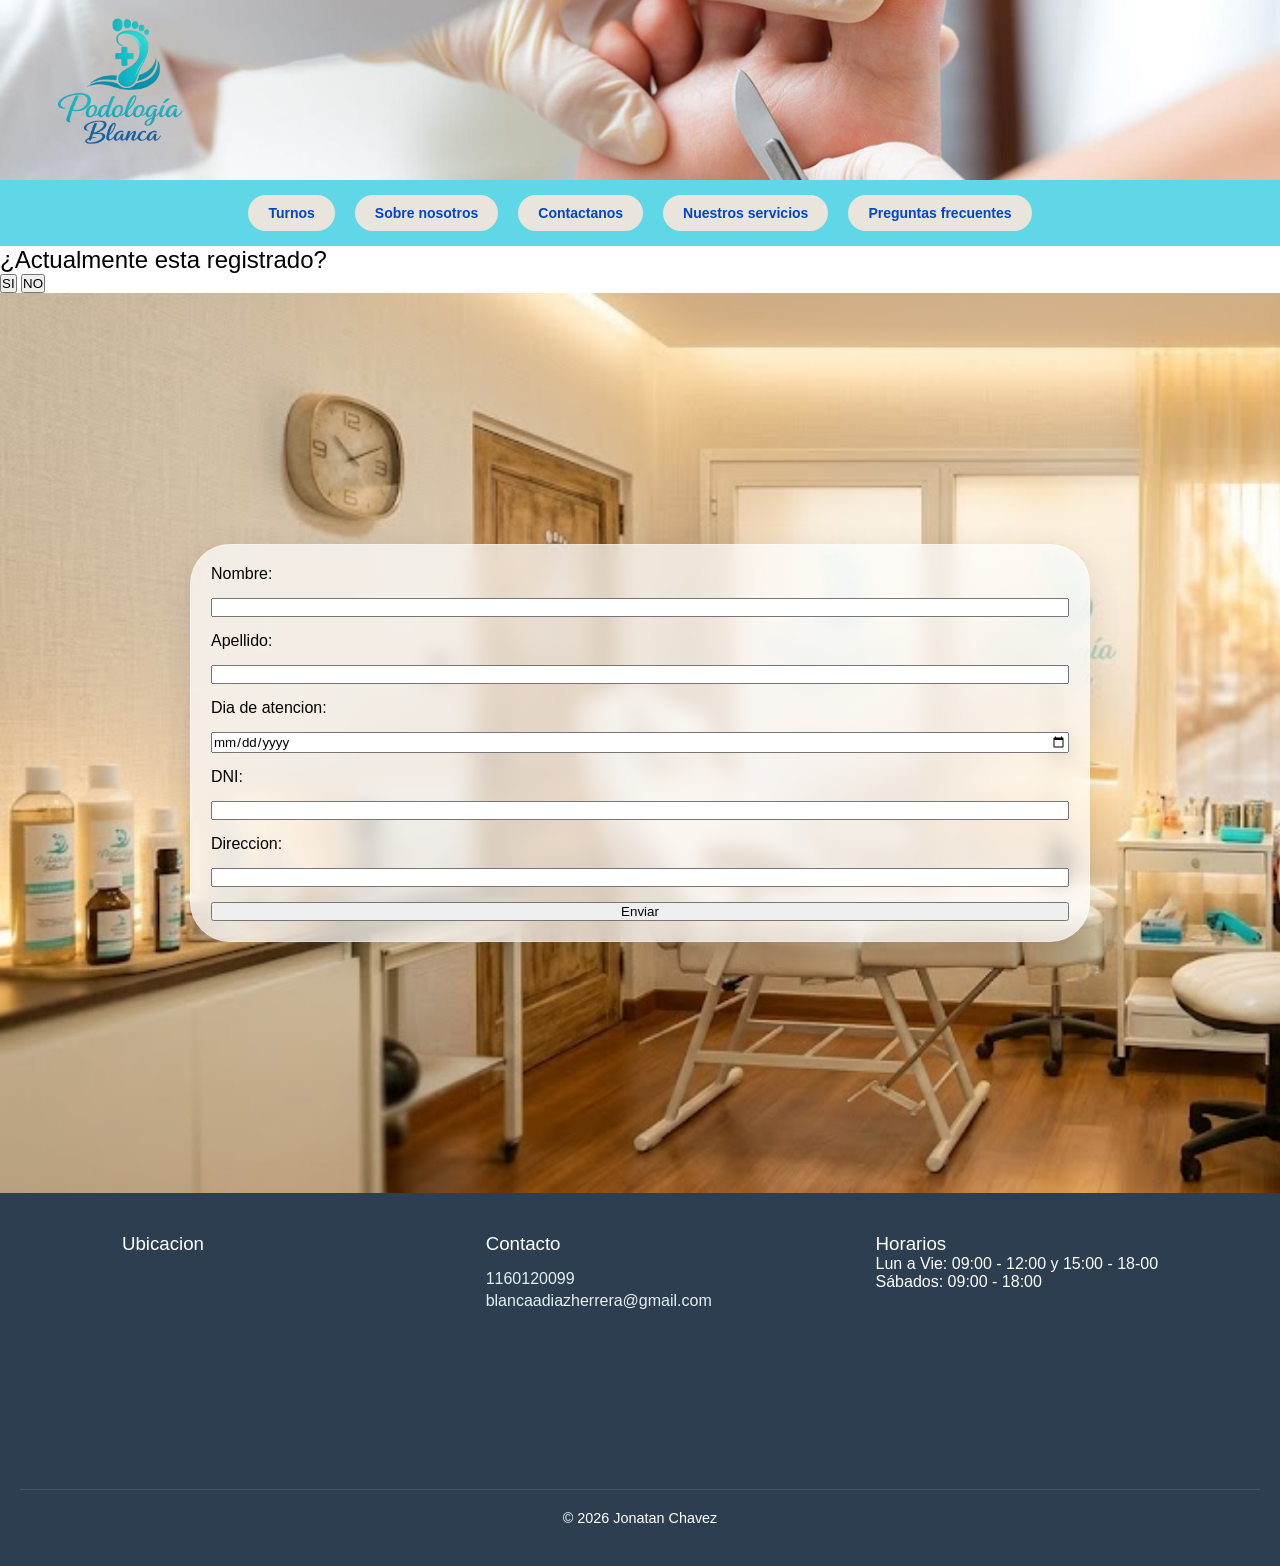
==== Paginas/pedirTurno.html @ 7e16dc36 "Agregue el formulario de registro" ====
<!DOCTYPE html>
<html lang="es">

<head>
    <meta charset="UTF-8">
    <meta name="viewport" content="width=device-width, initial-scale=1.0">
    <link rel="stylesheet" href="../css/style.css">
    <title>Document</title>
</head>

<body>
    <header>
        <section class="banner">
            <div>

                <img src="../Imagenes/logo.png" width="400">

            </div>
        </section>
        <section class="Contenedor_menu">
            <nav>
                <ul class="Menu">

                    <li><a href="Paginas/pedirTurno.html" class="Menu__link">Turnos</a></li>
                    <li><a href="#Sobre_Nosotros" class="Menu__link">Sobre nosotros</a></li>
                    <li><a href="#Contacto" class="Menu__link">Contactanos</a></li>
                    <li><a href="#Nuestros_Servicios" class="Menu__link">Nuestros servicios</a></li>
                    <li><a href="#" class="Menu__link">Preguntas frecuentes</a></li>

                </ul>
            </nav>
        </section>
    </header>
    <main>
        <section>
            <div>
                <h1>
                    ¿Actualmente esta registrado?
                </h1>
            </div>
            <div>
                <input type="submit" value="SI">
                <input type="submit" value="NO">
            </div>
        </section>
        <section class="Contenedor_formulario">
            <form method="post" action="https://formspree.io/f/xaqvjdea">
                <input type="hidden" name="_redirect" value="https://tusitio.com/gracias.html">
                <label for="nombre">Nombre:</label><input type="text" id="nombre" name="nombre" required>
                <label for="apellido">Apellido:</label><input type="text" id="apellido" name="apellido" required>
                <label for="fechaNacimiento">Dia de atencion:</label><input type="date" id="fechaNacimiento"
                    name="fechaNacimiento" required>
                <label for="DNI">DNI:</label><input type="tel" id="DNI" name="DNI" required>
                <label for="direccion">Direccion:</label><input type="text" id="direccion" name="direccion" required>
                
                <input type="submit" name="enviar" value="Enviar">

            </form>
        </section>

    </main>
    <footer>
        <section class="datos">
            <div class="Ubicacion_consultorio">
                <h3 class="Ubicacion_consultorio_titulo">Ubicacion</h3>
                <iframe class="Ubicacion_consultorio_mapa"
                    src="https://www.google.com/maps/embed?pb=!1m18!1m12!1m3!1d205.39168539645226!2d-58.810558196940406!3d-34.54679541060669!2m3!1f0!2f0!3f0!3m2!1i1024!2i768!4f13.1!3m3!1m2!1s0x95bc97c4885ce3ed%3A0x20081d88334b9212!2sPodologia%20blanca!5e0!3m2!1ses!2sar!4v1775570285850!5m2!1ses!2sar"
                    width="200" height="200" style="border:0;" allowfullscreen="" loading="lazy"
                    referrerpolicy="no-referrer-when-downgrade"></iframe>

            </div>
            <div class="Contacto_profesional" id="Contacto">
                <h3 class="Contacto_profesional_titulo">Contacto</h3>

                <p>

                    <i class="bi bi-whatsapp text-success" style="font-size: 2rem;"></i>
                    <a href="https://wa.me/5491160120099" target="_blank" class="footer__link-wa">1160120099</a>
                </p>
                <p>
                    <i class="bi bi-envelope"></i>
                    <a href="mailto:blancaadiazherrera@gmail.com" target="_blank">blancaadiazherrera@gmail.com</a>
                </p>

            </div>
            <div>
                <h3>Horarios</h3>
                <p>Lun a Vie: 09:00 - 12:00 y 15:00 - 18-00</p>
                <p>Sábados: 09:00 - 18:00</p>
            </div>
            </div>
        </section>
        <section class="derechoAutor">
            <div>
                <p>&copy; 2026 Jonatan Chavez</p>
            </div>
        </section>
    </footer>
</body>

</html>
---- css/style.css ----
* {
    margin: 0;
    padding: 0;
    box-sizing: border-box;
    font-family: "Limelight", sans-serif;
    font-weight: 400;
    font-style: normal;

}

.banner img {
    width: 80%;
    /* Que el logo no ocupe todo el ancho */
    max-width: 250px;
    height: auto;
}

.banner {
    background-image: url('../Imagenes/podologia.jpg');
    background-size: cover;
    background-position: center 30%;
    background-repeat: no-repeat;
    justify-content: center;
    height: 180px;
    align-items: center;

}

.Menu {
    list-style: none;
    display: flex;
    align-items: center;
    justify-content: center;
    flex-wrap: wrap;
    gap: 20px;
    padding: 10px;
    background-color: #60d7e7;
    backdrop-filter: blur(5px);
    /* Efecto de desenfoque muy moderno */
    padding: 15px 0;
}


.Menu__link {
    display: inline-block;
    /* Permite que el botón tenga ancho y alto */
    text-decoration: none;
    /* ¡Acá quitamos la barrita de abajo! */
    padding: 10px 20px;
    /* El "relleno" que le da forma de botón */
    border-radius: 25px;
    /* Bordes redondeados (estilo amigable) */
    font-weight: bold;
    transition: 0.3s;
    /* Hace que el cambio de color sea suave */
    font-size: 14px;
    /* Colores base */
    background-color: #e9e5dd;
    color: #0343CE;
}

.Menu__link:hover {
    background-color: #18cac1;
    color: white;
    transform: translateY(-10px);
}

/* EL PADRE: Maneja el fondo de toda la franja y el espacio con el menú */
.Contenedor_Perfil_profesional {
    width: 100%;
    background-color: #f5f4f3;
    /* Gris muy suave para dar contraste */
    padding: 100px 0;
    /* ESTO lo separa del menú (arriba) y de servicios (abajo) */
    display: flex;
    /* Ayuda a centrar al hijo */
    justify-content: center;
    text-align: center;
}

/* EL HIJO: El "simil cuadrado" cian */
.Perfil_profesional {
    display: flex;
    align-items: center;
    gap: 40px;


    max-width: 1100px;
    /* Ancho máximo de la tarjeta */
    width: 90%;
    /* Para que no toque los bordes en pantallas chicas */

    background-color: ;
    /* Tu color de identidad */
    padding: 50px;
    /* Espacio interno para que el contenido respire */
    border-radius: 25px;
    /* Bordes redondeados modernos */

    /* Sombra y borde fino */
    box-shadow: 0 15px 35px rgba(0, 0, 0, 0.1);
    border: 1px solid rgba(0, 0, 0, 0.05);
}

.Perfil_profesional_img {
    width: 250px;
    /* Ajustalo a tu gusto */
    height: 250px;
    object-fit: cover;
    /* Esto evita que la foto se deforme */
    border-radius: 15px;
    /* Un poquito de redondeo para que haga juego */
}

.Perfil_profesional_img {
    width: 280px;
    height: 280px;
    object-fit: cover;
    /* Clave para que no se estire */
    border-radius: 15px;
    box-shadow: 0 5px 15px rgba(0, 0, 0, 0.1);
}

.Contenedor_Servicios {
    display: flex;
    flex-wrap: wrap;
    align-items: center;
    text-align: center;
    gap: 20px;
    padding: 100px;
    justify-content: space-evenly;
    border-top: 5px solid rgba(7, 0, 0, 0.05);
    background-color: #32E7FB;
}

.cajaServicio {

    display: flex;
    flex-direction: column;
    /* Alinea contenido de la tarjeta en vertical */
    flex: 1 1 300px;
    /* Permite que crezcan y ocupen el espacio parejo */
    min-height: 100%;
    box-shadow: 0 4px 6px rgba(0, 0, 0, 0.1);

    /* Asegura que ocupen todo el alto del padre */
    background-color: #feffff;
    border-radius: 5px
}

main img {
    width: 100%;
    height: 180px;
    /* Altura fija para las imágenes */
    object-fit: cover;
    /* Recorta la imagen para que no se deforme */
    border-radius: 10px;
    margin-bottom: 15px;
}


.beneficios {
    display: flex;
    justify-content: center;
    flex-wrap: wrap;
    gap: 20px;
    padding: 40px;
    align-items: stretch;
    border-top: 5px solid rgba(7, 0, 0, 0.05);
    background-color: #f8f7f5;

}

.beneficio-card {
    /* En lugar de flex: 1, usamos un ancho fijo pero flexible */
    flex: 0 1 300px;

    display: flex;
    flex-direction: column;
    /* Alinea contenido en vertical */
    justify-content: space-evenly;
    /* Empuja el texto hacia abajo de forma pareja */

    text-align: center;
    padding: 25px;
    border-radius: 15px;
    background-color: #fdfaf7;
    box-shadow: 0 4px 10px rgba(0, 0, 0, 0.1);


    /* Para que el borde no se vea tan fuerte si lo tenés */
    border: none;
}

footer {
    display: flex;
    flex-direction: column;
    /* Esto los pone uno arriba del otro */
    align-items: center;
    /* Centra ambos bloques horizontalmente */
    padding: 40px 20px;
    background-color: #2c3e50;
    /* Probá este color más oscuro, ¡va a resaltar más! */
    color: white;
    gap: 30px;
}

.datos {
    display: flex;
    justify-content: space-around;
    /* Si adentro tenés varias columnas, esto las separa */
    width: 100%;
    max-width: 1200px;
    flex-wrap: wrap;

}

.derechoAutor {
    width: 100%;
    text-align: center;
    /* Centra el texto del copyright */
    border-top: 1px solid rgba(255, 255, 255, 0.1);
    /* Una línea sutil para separar */
    padding-top: 20px;
    font-size: 0.9rem;

}

footer a {
    color: #e6f1ef;
    /* O blanco */
    text-decoration: none;
}


footer a:hover {
    text-decoration: underline;
}

.Contenedor_formulario{
    background-image: url('../Imagenes/Imagen\ de\ fondo.png'); /* O un color */
    background-size: cover;
    display: flex;            /* 1. Activamos el modo Flexbox */
    justify-content: center;  /* 2. Centra de forma horizontal (izquierda a derecha) */
    align-items: center;      /* 3. Centra de forma vertical (arriba a abajo) */
    min-height: 100vh;        /* 4. Le damos altura a la sección (toda la pantalla) */
}

.Contenedor_formulario form{
    display: flex;            /* Activamos flex dentro del formulario */
    flex-direction: column;   /* ¡Clave! Esto pone los ítems uno debajo del otro */
    gap: 15px;                /* Crea espacio entre cada campo sin usar margin */
    width: 900px;             /* Le damos un ancho para que no ocupe toda la pantalla */
    padding: 20px;
    background-color: rgba(255, 255, 255, 0.7); 
    
    /* 2. EL TRUCO: Desenfoca lo que está detrás del cuadro */
    backdrop-filter: blur(10px); 
    
    /* 3. Estética opcional para que parezca un cuadro real */
    border: 1px solid rgba(255, 255, 255, 0.3);
    border-radius: 40px;
    box-shadow: 0 8px 32px rgba(0, 0, 0, 0.1);
}
.opcion_radio{
    display: flex;
    gap: 10px;
    align-items: center;
}

/* --- RESPONSIVE DESIGN (PARA CELULARES) --- */

@media (max-width: 768px) {

    /* Esto hace que el fondo verde cubra TODO de borde a borde */
    .Contenedor_Perfil_profesional,
    .Contenedor_Servicios,
    .beneficios {
        width: 100%;
        display: block;
        /* Cambiamos a block para que el contenido empuje el fondo hacia abajo */
        padding: 50px 0;
        overflow: hidden;
        /* Evita que cosas raras se salgan por los costados */
    }

    /* 2. Arreglar el cuadro de Blanca (el que se ve mal en la foto) */
    .Perfil_profesional {
        flex-direction: column;
        /* La foto arriba, el texto abajo */
        align-items: center;
        width: 90%;
        margin: 0 auto;
        /* Centra el cuadro cian en la pantalla */
        padding: 20px;
    }

    .Perfil_profesional_texto {
        width: 100%;
        text-align: center;
        /* Centramos el texto para que no quede pegado a la derecha */
        margin-top: 20px;
    }

    /* 3. Las imágenes en el celular deben ser más flexibles */
    .Perfil_profesional_img {
        max-width: 200px;
        height: auto;
    }


}
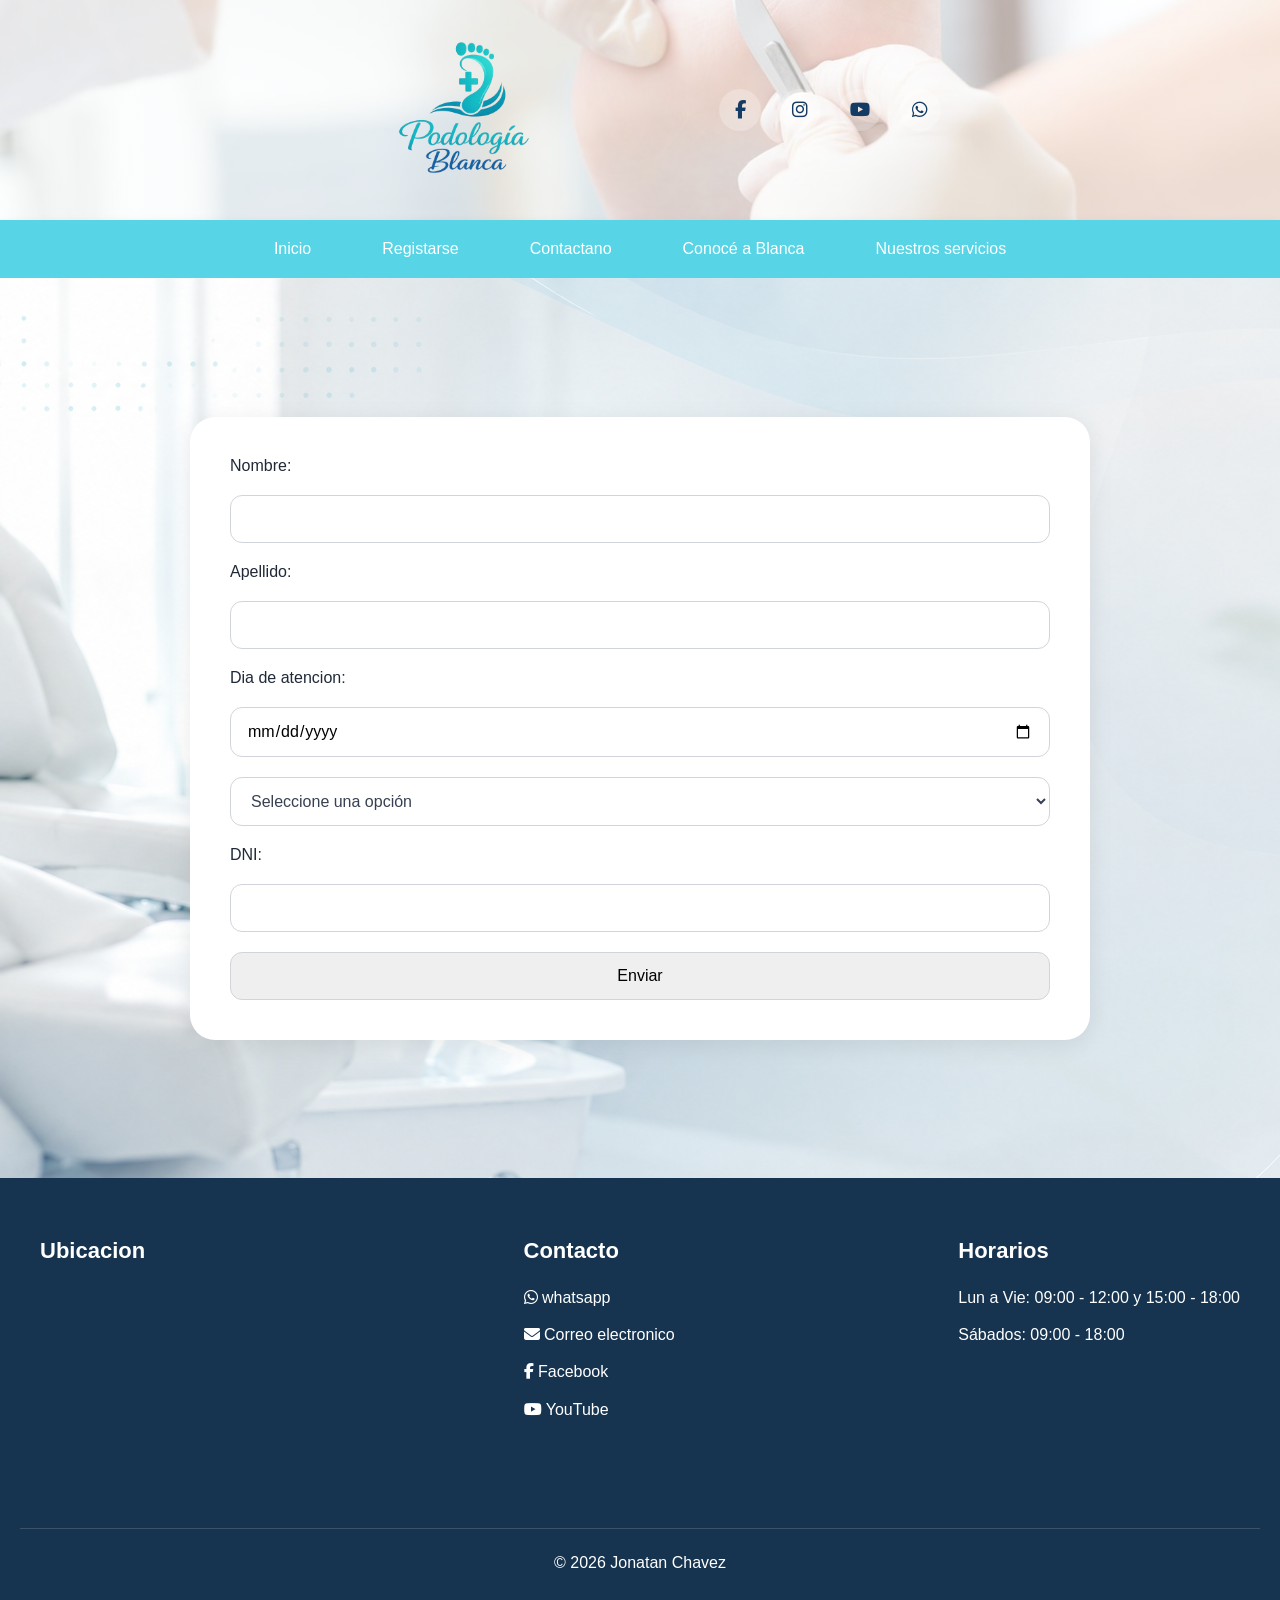
==== commit 705b7ab0: "Cambie banner, imagen de fondo del main, agregue logo redes sociales,temine los formularios registro" ====
--- a/Paginas/pedirTurno.html
+++ b/Paginas/pedirTurno.html
@@ -5,44 +5,62 @@
     <meta charset="UTF-8">
     <meta name="viewport" content="width=device-width, initial-scale=1.0">
     <link rel="stylesheet" href="../css/style.css">
-    <title>Document</title>
+    <link rel="preconnect" href="https://fonts.googleapis.com">
+    <link rel="preconnect" href="https://fonts.gstatic.com" crossorigin>
+    <link
+        href="https://fonts.googleapis.com/css2?family=Black+Ops+One&family=Google+Sans:ital,opsz,wght@0,17..18,400..700;1,17..18,400..700&family=Limelight&family=Source+Code+Pro:ital,wght@0,200..900;1,200..900&display=swap"
+        rel="stylesheet">
+    <link rel="stylesheet" href="https://cdnjs.cloudflare.com/ajax/libs/font-awesome/6.5.2/css/all.min.css">
+    <title>Turnos</title>
 </head>
 
 <body>
     <header>
         <section class="banner">
-            <div>
 
-                <img src="../Imagenes/logo.png" width="400">
+            <div class="banner-contenido">
+
+                <img src="../Imagenes/logo.png" class="logo">
+
+                <div class="redes-superior">
+
+                    <a href="#">
+                        <i class="fa-brands fa-facebook-f"></i>
+                    </a>
+
+                    <a href="#">
+                        <i class="fa-brands fa-instagram"></i>
+                    </a>
+
+                    <a href="#">
+                        <i class="fa-brands fa-youtube"></i>
+                    </a>
+
+                    <a href="#">
+                        <i class="fa-brands fa-whatsapp"></i>
+                    </a>
+
+                </div>
 
             </div>
+
         </section>
         <section class="Contenedor_menu">
             <nav>
                 <ul class="Menu">
 
-                    <li><a href="Paginas/pedirTurno.html" class="Menu__link">Turnos</a></li>
-                    <li><a href="#Sobre_Nosotros" class="Menu__link">Sobre nosotros</a></li>
-                    <li><a href="#Contacto" class="Menu__link">Contactanos</a></li>
-                    <li><a href="#Nuestros_Servicios" class="Menu__link">Nuestros servicios</a></li>
-                    <li><a href="#" class="Menu__link">Preguntas frecuentes</a></li>
+                    <li><a href="../index.html" class="Menu__link">Inicio</a></li>
+                    <li><a href="./registro.html" class="Menu__link">Registarse</a></li>
+                    <li><a href="#Contacto" class="Menu__link">Contactano</a></li>
+                    <li><a href="../index.html#Sobre_Nosotros" class="Menu__link">Conocé a Blanca</a></li>
+                    <li><a href="../index.html#Nuestros_Servicios" class="Menu__link">Nuestros servicios</a></li>
+
 
                 </ul>
             </nav>
         </section>
     </header>
     <main>
-        <section>
-            <div>
-                <h1>
-                    ¿Actualmente esta registrado?
-                </h1>
-            </div>
-            <div>
-                <input type="submit" value="SI">
-                <input type="submit" value="NO">
-            </div>
-        </section>
         <section class="Contenedor_formulario">
             <form method="post" action="https://formspree.io/f/xaqvjdea">
                 <input type="hidden" name="_redirect" value="https://tusitio.com/gracias.html">
@@ -50,9 +68,37 @@
                 <label for="apellido">Apellido:</label><input type="text" id="apellido" name="apellido" required>
                 <label for="fechaNacimiento">Dia de atencion:</label><input type="date" id="fechaNacimiento"
                     name="fechaNacimiento" required>
+                <select id="motivo" name="motivo" required>
+
+                    <option value="">Seleccione una opción</option>
+
+                    <option value="quiropodia">
+                        Quiropodia Integral
+                    </option>
+
+                    <option value="uñas_encarnadas">
+                        Uñas encarnadas
+                    </option>
+
+                    <option value="hongos">
+                        Onicomicosis / Hongos
+                    </option>
+
+                    <option value="plantillas">
+                        Plantillas y biomecánica
+                    </option>
+
+                    <option value="pie_diabetico">
+                        Pie diabético
+                    </option>
+
+                    <option value="otro">
+                        Otro
+                    </option>
+
+                </select>
                 <label for="DNI">DNI:</label><input type="tel" id="DNI" name="DNI" required>
-                <label for="direccion">Direccion:</label><input type="text" id="direccion" name="direccion" required>
-                
+
                 <input type="submit" name="enviar" value="Enviar">
 
             </form>
@@ -74,18 +120,31 @@
 
                 <p>
 
-                    <i class="bi bi-whatsapp text-success" style="font-size: 2rem;"></i>
-                    <a href="https://wa.me/5491160120099" target="_blank" class="footer__link-wa">1160120099</a>
+                    <i class="fa-brands fa-whatsapp icono-red"></i>
+                    <a href="https://wa.me/5491160120099" target="_blank" class="footer__link-wa">whatsapp</a>
                 </p>
                 <p>
-                    <i class="bi bi-envelope"></i>
-                    <a href="mailto:blancaadiazherrera@gmail.com" target="_blank">blancaadiazherrera@gmail.com</a>
+                    <i class="fa-solid fa-envelope icono-red"></i>
+                    <a href="mailto:blancaadiazherrera@gmail.com" target="_blank">Correo electronico</a>
+                </p>
+                <p>
+                    <i class="fa-brands fa-facebook-f icono-red"></i>
+                    <a href="https://facebook.com" target="_blank">
+                        Facebook
+                    </a>
+                </p>
+
+                <p>
+                    <i class="fa-brands fa-youtube icono-red"></i>
+                    <a href="https://youtube.com" target="_blank">
+                        YouTube
+                    </a>
                 </p>
 
             </div>
             <div>
                 <h3>Horarios</h3>
-                <p>Lun a Vie: 09:00 - 12:00 y 15:00 - 18-00</p>
+                <p>Lun a Vie: 09:00 - 12:00 y 15:00 - 18:00</p>
                 <p>Sábados: 09:00 - 18:00</p>
             </div>
             </div>
--- a/css/style.css
+++ b/css/style.css
@@ -2,311 +2,670 @@
     margin: 0;
     padding: 0;
     box-sizing: border-box;
-    font-family: "Limelight", sans-serif;
-    font-weight: 400;
-    font-style: normal;
-
-}
-
-.banner img {
-    width: 80%;
-    /* Que el logo no ocupe todo el ancho */
-    max-width: 250px;
+    font-family: 'Poppins', sans-serif;
+}
+
+body {
+    background-color: #f7fbfc;
+    color: #1f2937;
+}
+
+/* =========================
+   HEADER / BANNER
+========================= */
+
+.banner {
+    background-image:
+        linear-gradient(rgba(255, 255, 255, 0.65),
+            rgba(255, 255, 255, 0.65)),
+        url('../Imagenes/podologia.jpg');
+
+    background-size: cover;
+    background-position: center;
+    background-repeat: no-repeat;
+
+    height: 220px;
+
+    display: flex;
+    justify-content: center;
+    align-items: center;
+}
+
+.logo {
+    width: 260px;
     height: auto;
 }
 
-.banner {
-    background-image: url('../Imagenes/podologia.jpg');
-    background-size: cover;
-    background-position: center 30%;
-    background-repeat: no-repeat;
-    justify-content: center;
-    height: 180px;
-    align-items: center;
-
-}
+.banner-contenido {
+
+    width: 100%;
+
+    max-width: 1200px;
+
+    display: flex;
+
+    justify-content: center;
+
+    align-items: center;
+
+    gap: 120px;
+
+    padding: 0 40px;
+}
+
+.redes-superior {
+
+    display: flex;
+
+    gap: 18px;
+
+    align-items: center;
+
+    justify-content: center;
+
+}
+
+.redes-superior a {
+
+    width: 42px;
+    height: 42px;
+
+    border-radius: 50%;
+
+    background-color: rgba(255, 255, 255, 0.25);
+
+    display: flex;
+
+    justify-content: center;
+    align-items: center;
+
+    color: #143b63;
+
+    font-size: 18px;
+
+    text-decoration: none;
+
+    transition: 0.3s ease;
+}
+
+.redes-superior a:hover {
+
+    background-color: #57d4e5;
+
+    color: white;
+
+    transform: translateY(-3px);
+}
+
+/* =========================
+   MENU
+========================= */
 
 .Menu {
     list-style: none;
-    display: flex;
-    align-items: center;
-    justify-content: center;
+
+    display: flex;
+    justify-content: center;
+    align-items: center;
     flex-wrap: wrap;
-    gap: 20px;
-    padding: 10px;
-    background-color: #60d7e7;
-    backdrop-filter: blur(5px);
-    /* Efecto de desenfoque muy moderno */
-    padding: 15px 0;
-}
-
+
+    gap: 35px;
+
+    background-color: #57d4e5;
+
+    padding: 20px;
+
+    box-shadow: 0 2px 10px rgba(0, 0, 0, 0.05);
+}
 
 .Menu__link {
-    display: inline-block;
-    /* Permite que el botón tenga ancho y alto */
     text-decoration: none;
-    /* ¡Acá quitamos la barrita de abajo! */
-    padding: 10px 20px;
-    /* El "relleno" que le da forma de botón */
-    border-radius: 25px;
-    /* Bordes redondeados (estilo amigable) */
-    font-weight: bold;
-    transition: 0.3s;
-    /* Hace que el cambio de color sea suave */
-    font-size: 14px;
-    /* Colores base */
-    background-color: #e9e5dd;
-    color: #0343CE;
+
+    color: white;
+
+    font-size: 16px;
+    font-weight: 500;
+
+    padding: 10px 18px;
+
+    border-radius: 30px;
+
+    transition: all 0.3s ease;
 }
 
 .Menu__link:hover {
-    background-color: #18cac1;
+    background-color: rgba(255, 255, 255, 0.20);
+
+    transform: translateY(-2px);
+}
+
+/* =========================
+   MAIN
+========================= */
+
+main {
+
+    background-image: url('../Imagenes/fondo-podologia-suave.png');
+
+    background-size: cover;
+
+    background-position: center;
+
+}
+
+body {
+    background-color: #f7fbfc;
+    color: #1f2937;
+    overflow-x: hidden;
+}
+
+/* =========================
+   HERO / PERFIL
+========================= */
+
+.Contenedor_Perfil_profesional {
+    display: flex;
+    justify-content: center;
+
+    padding: 70px 20px;
+}
+
+.Perfil_profesional {
+    display: flex;
+    align-items: center;
+    gap: 60px;
+    position: relative;
+    z-index: 2;
+
+    max-width: 1200px;
+    width: 100%;
+
+    padding: 50px;
+
+    background-color: white;
+
+    border-radius: 30px;
+
+    box-shadow: 0 5px 25px rgba(0, 0, 0, 0.08);
+}
+
+.Perfil_profesional_img {
+    width: 320px;
+    height: 320px;
+
+    object-fit: cover;
+
+    border-radius: 20px;
+
+    box-shadow: 0 5px 20px rgba(0, 0, 0, 0.10);
+}
+
+.Perfil_profesional_texto {
+    flex: 1;
+}
+
+.Perfil_profesional_texto h2 {
+    font-size: 42px;
+
+    color: #143b63;
+
+    margin-bottom: 25px;
+
+    line-height: 1.2;
+}
+
+.Perfil_profesional_texto p {
+    font-size: 17px;
+
+    line-height: 1.8;
+
+    color: #555;
+}
+
+/* =========================
+   SERVICIOS
+========================= */
+
+.Contenedor_Servicios {
+    max-width: 1300px;
+
+    margin: 0 auto;
+
+    display: flex;
+    justify-content: center;
+    flex-wrap: wrap;
+
+    gap: 30px;
+
+    padding: 30px 20px 80px;
+}
+
+.titulo-seccion {
+
+    text-align: center;
+
+    padding: 40px 20px 10px;
+}
+
+.titulo-seccion h2 {
+
+    font-size: 42px;
+
+    color: #143b63;
+
+    margin-bottom: 12px;
+
+    font-weight: 700;
+}
+
+.titulo-seccion p {
+
+    font-size: 18px;
+
+    color: #6b7280;
+
+    max-width: 700px;
+
+    margin: 0 auto;
+
+    line-height: 1.7;
+}
+
+.cajaServicio {
+    background-color: white;
+
+    border-radius: 20px;
+
+    overflow: hidden;
+
+    box-shadow: 0 5px 20px rgba(0, 0, 0, 0.08);
+
+    transition: 0.3s ease;
+
+    flex: 1 1 300px;
+
+    max-width: 350px;
+
+    text-align: center;
+
+    padding-bottom: 25px;
+}
+
+.cajaServicio:hover {
+    transform: translateY(-10px);
+
+    box-shadow: 0 12px 30px rgba(0, 0, 0, 0.15);
+}
+
+.cajaServicio h2 {
+    font-size: 22px;
+
+    padding: 20px 15px 10px;
+
+    color: #143b63;
+}
+
+.cajaServicio p {
+    padding: 0 20px;
+
+    line-height: 1.7;
+
+    color: #555;
+
+    font-size: 15px;
+}
+
+.cajaServicio img {
+    width: 100%;
+
+    height: 220px;
+
+    object-fit: cover;
+}
+
+.servicio-link {
+
+    text-decoration: none;
+
+    color: inherit;
+}
+
+/* =========================
+   BENEFICIOS
+========================= */
+
+.beneficios {
+    max-width: 1200px;
+
+    margin: 0 auto;
+
+    display: flex;
+    justify-content: center;
+    flex-wrap: wrap;
+
+    gap: 25px;
+
+    padding: 20px 20px 80px;
+}
+
+.beneficio-card {
+    background-color: white;
+
+    border-radius: 20px;
+
+    padding: 35px;
+
+    flex: 1 1 300px;
+
+    text-align: center;
+
+    box-shadow: 0 5px 20px rgba(0, 0, 0, 0.08);
+
+    transition: 0.3s ease;
+}
+
+.beneficio-card:hover {
+    transform: translateY(-5px);
+}
+
+.icono-clase {
+    font-size: 40px;
+
+    display: block;
+
+    margin-bottom: 20px;
+}
+
+.beneficio-card h3 {
+    margin-bottom: 15px;
+
+    color: #143b63;
+}
+
+.beneficio-card p {
+    line-height: 1.7;
+
+    color: #555;
+}
+
+/* =========================
+   FOOTER
+========================= */
+
+footer {
+    background-color: #16344f;
+
     color: white;
-    transform: translateY(-10px);
-}
-
-/* EL PADRE: Maneja el fondo de toda la franja y el espacio con el menú */
-.Contenedor_Perfil_profesional {
-    width: 100%;
-    background-color: #f5f4f3;
-    /* Gris muy suave para dar contraste */
-    padding: 100px 0;
-    /* ESTO lo separa del menú (arriba) y de servicios (abajo) */
-    display: flex;
-    /* Ayuda a centrar al hijo */
-    justify-content: center;
-    text-align: center;
-}
-
-/* EL HIJO: El "simil cuadrado" cian */
-.Perfil_profesional {
-    display: flex;
-    align-items: center;
+
+    padding: 60px 20px 20px;
+}
+
+.datos {
+    max-width: 1200px;
+
+    margin: 0 auto;
+
+    display: flex;
+    justify-content: space-between;
+    flex-wrap: wrap;
+
     gap: 40px;
-
-
-    max-width: 1100px;
-    /* Ancho máximo de la tarjeta */
-    width: 90%;
-    /* Para que no toque los bordes en pantallas chicas */
-
-    background-color: ;
-    /* Tu color de identidad */
-    padding: 50px;
-    /* Espacio interno para que el contenido respire */
-    border-radius: 25px;
-    /* Bordes redondeados modernos */
-
-    /* Sombra y borde fino */
-    box-shadow: 0 15px 35px rgba(0, 0, 0, 0.1);
-    border: 1px solid rgba(0, 0, 0, 0.05);
-}
-
-.Perfil_profesional_img {
-    width: 250px;
-    /* Ajustalo a tu gusto */
-    height: 250px;
-    object-fit: cover;
-    /* Esto evita que la foto se deforme */
-    border-radius: 15px;
-    /* Un poquito de redondeo para que haga juego */
-}
-
-.Perfil_profesional_img {
-    width: 280px;
-    height: 280px;
-    object-fit: cover;
-    /* Clave para que no se estire */
-    border-radius: 15px;
-    box-shadow: 0 5px 15px rgba(0, 0, 0, 0.1);
-}
-
-.Contenedor_Servicios {
-    display: flex;
-    flex-wrap: wrap;
-    align-items: center;
-    text-align: center;
-    gap: 20px;
-    padding: 100px;
-    justify-content: space-evenly;
-    border-top: 5px solid rgba(7, 0, 0, 0.05);
-    background-color: #32E7FB;
-}
-
-.cajaServicio {
-
-    display: flex;
-    flex-direction: column;
-    /* Alinea contenido de la tarjeta en vertical */
-    flex: 1 1 300px;
-    /* Permite que crezcan y ocupen el espacio parejo */
-    min-height: 100%;
-    box-shadow: 0 4px 6px rgba(0, 0, 0, 0.1);
-
-    /* Asegura que ocupen todo el alto del padre */
-    background-color: #feffff;
-    border-radius: 5px
-}
-
-main img {
-    width: 100%;
-    height: 180px;
-    /* Altura fija para las imágenes */
-    object-fit: cover;
-    /* Recorta la imagen para que no se deforme */
-    border-radius: 10px;
-    margin-bottom: 15px;
-}
-
-
-.beneficios {
-    display: flex;
-    justify-content: center;
-    flex-wrap: wrap;
-    gap: 20px;
-    padding: 40px;
-    align-items: stretch;
-    border-top: 5px solid rgba(7, 0, 0, 0.05);
-    background-color: #f8f7f5;
-
-}
-
-.beneficio-card {
-    /* En lugar de flex: 1, usamos un ancho fijo pero flexible */
-    flex: 0 1 300px;
-
-    display: flex;
-    flex-direction: column;
-    /* Alinea contenido en vertical */
-    justify-content: space-evenly;
-    /* Empuja el texto hacia abajo de forma pareja */
-
-    text-align: center;
-    padding: 25px;
-    border-radius: 15px;
-    background-color: #fdfaf7;
-    box-shadow: 0 4px 10px rgba(0, 0, 0, 0.1);
-
-
-    /* Para que el borde no se vea tan fuerte si lo tenés */
-    border: none;
-}
-
-footer {
-    display: flex;
-    flex-direction: column;
-    /* Esto los pone uno arriba del otro */
-    align-items: center;
-    /* Centra ambos bloques horizontalmente */
-    padding: 40px 20px;
-    background-color: #2c3e50;
-    /* Probá este color más oscuro, ¡va a resaltar más! */
+}
+
+footer h3 {
+    margin-bottom: 20px;
+
+    font-size: 22px;
+}
+
+footer p {
+    margin-bottom: 10px;
+
+    line-height: 1.7;
+}
+
+footer a {
     color: white;
-    gap: 30px;
-}
-
-.datos {
-    display: flex;
-    justify-content: space-around;
-    /* Si adentro tenés varias columnas, esto las separa */
-    width: 100%;
-    max-width: 1200px;
-    flex-wrap: wrap;
-
-}
-
-.derechoAutor {
-    width: 100%;
-    text-align: center;
-    /* Centra el texto del copyright */
-    border-top: 1px solid rgba(255, 255, 255, 0.1);
-    /* Una línea sutil para separar */
-    padding-top: 20px;
-    font-size: 0.9rem;
-
-}
-
-footer a {
-    color: #e6f1ef;
-    /* O blanco */
+
     text-decoration: none;
 }
-
 
 footer a:hover {
     text-decoration: underline;
 }
 
-.Contenedor_formulario{
-    background-image: url('../Imagenes/Imagen\ de\ fondo.png'); /* O un color */
-    background-size: cover;
-    display: flex;            /* 1. Activamos el modo Flexbox */
-    justify-content: center;  /* 2. Centra de forma horizontal (izquierda a derecha) */
-    align-items: center;      /* 3. Centra de forma vertical (arriba a abajo) */
-    min-height: 100vh;        /* 4. Le damos altura a la sección (toda la pantalla) */
-}
-
-.Contenedor_formulario form{
-    display: flex;            /* Activamos flex dentro del formulario */
-    flex-direction: column;   /* ¡Clave! Esto pone los ítems uno debajo del otro */
-    gap: 15px;                /* Crea espacio entre cada campo sin usar margin */
-    width: 900px;             /* Le damos un ancho para que no ocupe toda la pantalla */
-    padding: 20px;
-    background-color: rgba(255, 255, 255, 0.7); 
-    
-    /* 2. EL TRUCO: Desenfoca lo que está detrás del cuadro */
-    backdrop-filter: blur(10px); 
-    
-    /* 3. Estética opcional para que parezca un cuadro real */
-    border: 1px solid rgba(255, 255, 255, 0.3);
-    border-radius: 40px;
-    box-shadow: 0 8px 32px rgba(0, 0, 0, 0.1);
-}
-.opcion_radio{
-    display: flex;
+.Ubicacion_consultorio_mapa {
+    border-radius: 15px;
+}
+
+.derechoAutor {
+    text-align: center;
+
+    margin-top: 40px;
+
+    padding-top: 20px;
+
+    border-top: 1px solid rgba(255, 255, 255, 0.15);
+}
+
+/* =========================
+   FORMULARIO
+========================= */
+
+.Contenedor_formulario {
+    min-height: 100vh;
+
+    display: flex;
+    justify-content: center;
+    align-items: center;
+
+    padding: 40px 20px;
+
+    background: linear-gradient(to bottom, #f7fbfc, #eef7f8);
+    background-image: url('../Imagenes/fondo-podologia-suave.png');
+}
+
+.Contenedor_formulario form {
+    width: 100%;
+    max-width: 900px;
+
+    background-color: white;
+
+    border-radius: 25px;
+
+    padding: 40px;
+
+    display: flex;
+    flex-direction: column;
+
+    gap: 20px;
+
+    box-shadow: 0 5px 25px rgba(0, 0, 0, 0.08);
+}
+
+.opcion_radio {
+    display: flex;
+    align-items: center;
+
     gap: 10px;
-    align-items: center;
-}
-
-/* --- RESPONSIVE DESIGN (PARA CELULARES) --- */
+}
+
+select {
+
+    width: 100%;
+
+    padding: 14px 16px;
+
+    border-radius: 12px;
+
+    border: 1px solid #d1d5db;
+
+    font-size: 16px;
+
+    background-color: white;
+
+    color: #374151;
+
+    outline: none;
+
+    transition: 0.3s ease;
+}
+
+select:focus {
+
+    border-color: #57d4e5;
+
+    box-shadow: 0 0 0 4px rgba(87, 212, 229, 0.20);
+}
+
+input,
+textarea {
+
+    width: 100%;
+
+    padding: 14px 16px;
+
+    border-radius: 12px;
+
+    border: 1px solid #d1d5db;
+
+    font-size: 16px;
+
+    outline: none;
+
+    transition: 0.3s ease;
+}
+
+input:focus,
+textarea:focus {
+
+    border-color: #57d4e5;
+
+    box-shadow: 0 0 0 4px rgba(87, 212, 229, 0.20);
+}
+
+button {
+
+    background-color: #57d4e5;
+
+    color: white;
+
+    border: none;
+
+    padding: 15px;
+
+    border-radius: 14px;
+
+    font-size: 16px;
+
+    font-weight: 600;
+
+    cursor: pointer;
+
+    transition: 0.3s ease;
+}
+
+button:hover {
+
+    background-color: #3fc4d6;
+
+    transform: translateY(-2px);
+}
+
+.boton-turno-flotante {
+
+    position: fixed;
+
+    right: 25px;
+
+    bottom: 25px;
+
+    background-color: #57d4e5;
+
+    color: white;
+
+    padding: 16px 22px;
+
+    border-radius: 50px;
+
+    display: flex;
+
+    align-items: center;
+
+    gap: 12px;
+
+    text-decoration: none;
+
+    font-weight: 600;
+
+    font-size: 16px;
+
+    box-shadow: 0 8px 25px rgba(0, 0, 0, 0.20);
+
+    z-index: 999;
+
+    transition: 0.3s ease;
+}
+
+.boton-turno-flotante:hover {
+
+    background-color: #38c3d6;
+
+    transform: translateY(-4px) scale(1.03);
+}
+
+.boton-turno-flotante i {
+
+    font-size: 20px;
+}
+
+/* =========================
+   RESPONSIVE
+========================= */
 
 @media (max-width: 768px) {
 
-    /* Esto hace que el fondo verde cubra TODO de borde a borde */
-    .Contenedor_Perfil_profesional,
-    .Contenedor_Servicios,
-    .beneficios {
-        width: 100%;
-        display: block;
-        /* Cambiamos a block para que el contenido empuje el fondo hacia abajo */
-        padding: 50px 0;
-        overflow: hidden;
-        /* Evita que cosas raras se salgan por los costados */
-    }
-
-    /* 2. Arreglar el cuadro de Blanca (el que se ve mal en la foto) */
     .Perfil_profesional {
         flex-direction: column;
-        /* La foto arriba, el texto abajo */
-        align-items: center;
-        width: 90%;
-        margin: 0 auto;
-        /* Centra el cuadro cian en la pantalla */
-        padding: 20px;
-    }
-
-    .Perfil_profesional_texto {
-        width: 100%;
+
         text-align: center;
-        /* Centramos el texto para que no quede pegado a la derecha */
-        margin-top: 20px;
-    }
-
-    /* 3. Las imágenes en el celular deben ser más flexibles */
+
+        padding: 35px 25px;
+    }
+
     .Perfil_profesional_img {
-        max-width: 200px;
-        height: auto;
-    }
-
-
+        width: 240px;
+        height: 240px;
+    }
+
+    .Perfil_profesional_texto h2 {
+        font-size: 32px;
+    }
+
+    .Menu {
+        gap: 15px;
+    }
+
+    .Menu__link {
+        font-size: 14px;
+    }
+
+    .datos {
+        flex-direction: column;
+    }
+
+    .Contenedor_formulario form {
+        padding: 25px;
+    }
+
+    .boton-turno-flotante {
+
+        right: 15px;
+
+        bottom: 15px;
+
+        padding: 14px 18px;
+
+        font-size: 14px;
+    }
 }
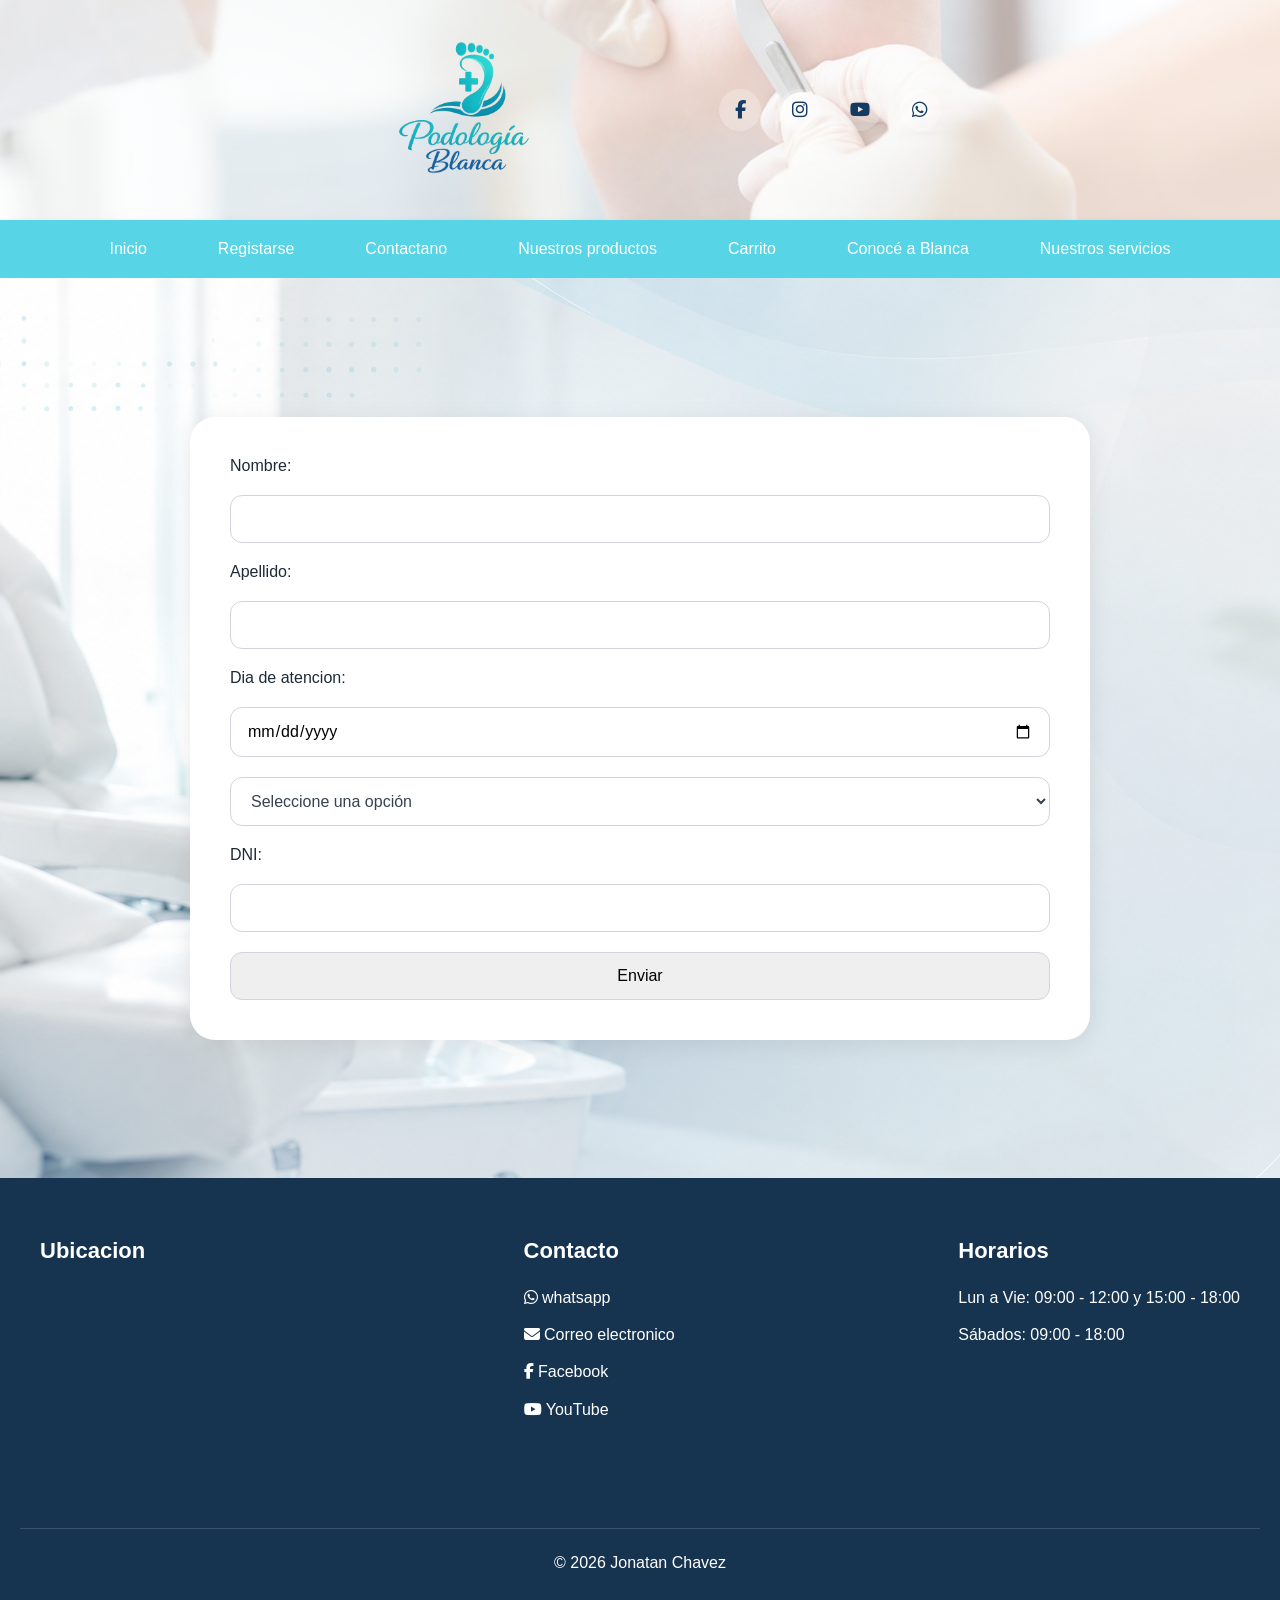
==== commit b51f4a33: "Agregue dos vistas productos y carrito. Tambien agregue dos archivos js con los mismos nombre" ====
--- a/Paginas/pedirTurno.html
+++ b/Paginas/pedirTurno.html
@@ -52,6 +52,8 @@
                     <li><a href="../index.html" class="Menu__link">Inicio</a></li>
                     <li><a href="./registro.html" class="Menu__link">Registarse</a></li>
                     <li><a href="#Contacto" class="Menu__link">Contactano</a></li>
+                    <li><a href="../Paginas/productos.html" class="Menu__link">Nuestros productos</a></li>
+                    <li><a href="../Paginas/carrito.html" class="Menu__link">Carrito</a></li>
                     <li><a href="../index.html#Sobre_Nosotros" class="Menu__link">Conocé a Blanca</a></li>
                     <li><a href="../index.html#Nuestros_Servicios" class="Menu__link">Nuestros servicios</a></li>
 
--- a/css/style.css
+++ b/css/style.css
@@ -240,6 +240,108 @@
     padding: 30px 20px 80px;
 }
 
+.contenedorProducto h1{
+    text-align: center;
+    font-size: 42px;
+    color: #143b63;
+    padding-top: 50px;
+}
+#productos {
+    display: flex;
+    flex-wrap: wrap;
+    gap: 5px;
+    justify-content: center;
+    margin-top: 50px
+}
+
+#productos div {
+    width: 300px;
+    height: 500px;
+    background-color: white;
+    border-radius: 20px;
+    box-shadow: 0 5px 20px rgba(0, 0, 0, 0.08);
+    padding: 20px;
+}
+
+#productos img {
+    width: 100%;
+    height: 200px;
+    object-fit: contain;
+    border-radius: 20px;
+}
+
+.producto {
+    border: 1px solid #ccc;
+    padding: 10px;
+}
+
+#finalizarCompra {
+    margin-top: 20px;
+    text-align: center;
+}
+
+.contenedor-carrito {
+    display: flex;         /* Activa el modo flexible */
+    justify-content: center; /* Centra horizontalmente */
+    align-items: center;     /* Centra verticalmente (si el contenedor tiene altura) */
+    width: 100%;           /* Ocupa todo el ancho disponible */
+    padding: 30px;          /* Espacio interno */
+}
+
+.carrito-box {
+    /* Aquí definimos un ancho máximo para que no se estire demasiado */
+    width: 90%; 
+    max-width: 800px; 
+    margin: 0 auto;       /* Técnica extra de respaldo para centrar bloques */
+}
+
+
+.nombre-producto {
+    flex: 1; /* Esto hace que el nombre ocupe todo el espacio sobrante */
+    font-size: 14px;
+    color: #333;
+}
+
+/* 1. EL CONTENEDOR DE LA LISTA (El ul) */
+.carrito-items {
+    display: flex;
+    flex-direction: column; /* Apila los productos uno debajo del otro */
+    gap: 12px;              /* Espacio entre cada tarjeta */
+    list-style: none;       /* Quita los puntos de la lista */
+    padding: 30px;             /* Quita el margen izquierdo molesto */
+    margin-bottom: 20px;
+    border: 1px solid #ddd;    /* Borde de la tarjeta */
+    border-radius: 12px;       /* Bordes redondeados */
+}
+
+/* 2. CADA PRODUCTO INDIVIDUAL (El li / la tarjeta) */
+.carrito-item {
+    display: flex;
+    justify-content: space-between; /* Separa nombre, precio y botón */
+    align-items: center;
+    padding: 15px;             /* Aire interno */
+    border: 1px solid #ddd;    /* Borde de la tarjeta */
+    border-radius: 12px;       /* Bordes redondeados */
+    background-color: #fff;    /* Fondo blanco */
+    box-shadow: 0 2px 4px rgba(0,0,0,0.05); /* Sombrita suave */
+}
+
+/* 3. EL PRECIO (Para que quede alineado) */
+.carrito-precio {
+    font-weight: bold;
+    min-width: 60px;
+    text-align: right;
+    color: #143b63; /* Le puse el mismo azul de tus títulos para que combine */
+}
+.btn-quitar {
+    background-color: #ff4d4d; /* Un color rojo más amigable para borrar */
+    color: white;
+    border: none;
+    padding: 4px 8px;
+    border-radius: 4px;
+    cursor: pointer;
+    font-size: 12px;
+}
 .titulo-seccion {
 
     text-align: center;
@@ -625,7 +727,51 @@
 
 @media (max-width: 768px) {
 
+    html,
+    body {
+        overflow-x: hidden;
+    }
+
+    .banner-contenido {
+
+        flex-direction: column;
+
+        justify-content: center;
+
+        align-items: center;
+
+        gap: 20px;
+
+        padding: 20px;
+    }
+
+    .redes-superior {
+
+        width: 100%;
+
+        justify-content: center;
+
+        flex-wrap: wrap;
+
+        gap: 12px;
+    }
+
+    .redes-superior a {
+
+        width: 38px;
+
+        height: 38px;
+
+        font-size: 16px;
+    }
+
+    .logo {
+
+        width: 190px;
+    }
+
     .Perfil_profesional {
+
         flex-direction: column;
 
         text-align: center;
@@ -634,30 +780,51 @@
     }
 
     .Perfil_profesional_img {
+
         width: 240px;
+
         height: 240px;
     }
 
     .Perfil_profesional_texto h2 {
+
         font-size: 32px;
     }
 
+    .titulo-seccion h2 {
+
+        font-size: 32px;
+    }
+
     .Menu {
+
         gap: 15px;
     }
 
     .Menu__link {
+
         font-size: 14px;
     }
 
     .datos {
+
         flex-direction: column;
     }
 
     .Contenedor_formulario form {
+
+        width: 100%;
+
         padding: 25px;
     }
 
+    .servicio-link {
+
+        display: block;
+
+        width: 100%;
+    }
+
     .boton-turno-flotante {
 
         right: 15px;
